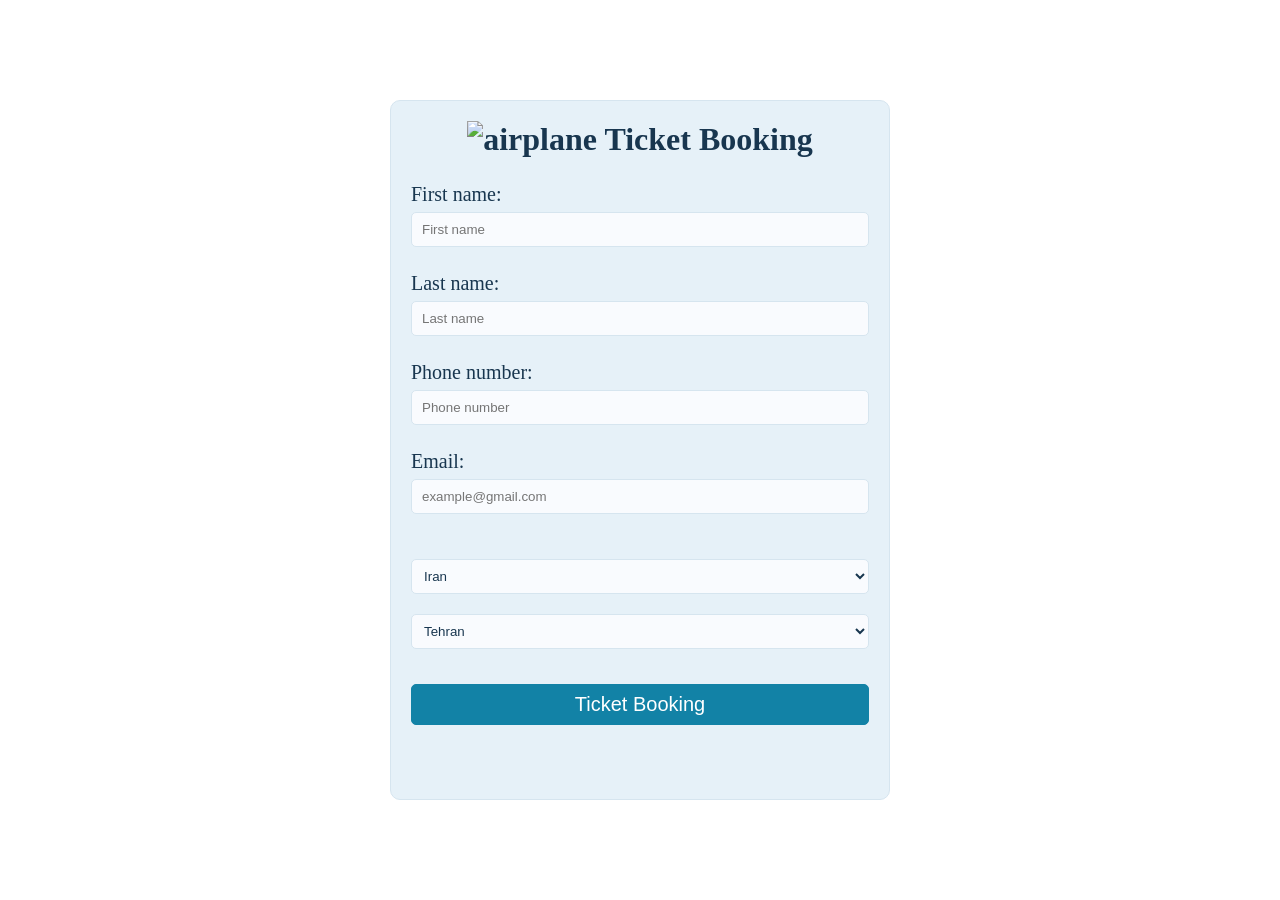
==== ticket booking.html @ 3ade8193 "Ticket Booking Project" ====
<!DOCTYPE html>
<html lang="en">

<head>
    <meta charset="UTF-8">
    <meta name="viewport" content="width=device-width, initial-scale=1.0">
    <link rel="stylesheet" href="/ticket booking.css">
    <title>ticket booking</title>
</head>

<body>

    <form class="ticket-booking-form">
        <h1 class="ticket-booking-title">
            <img src="/images/airplane.svg" alt="airplane" class="image-airplane">
            Ticket Booking
        </h1>
        <label for="first-name">First name:</label>
        <input type="text" id="first-name" placeholder="First name">
        <p class="error-message" id="first-name-error">Lorem, ipsum dolor.</p>
        <label for="last-name">Last name:</label>
        <input type="text" id="last-name" placeholder="Last name">
        <p class="error-message" id="last-name-error"></p>
        <label for="phone-number">Phone number:</label>
        <input type="tel" id="phone-number" placeholder="Phone number">
        <p class="error-message" id="phone-number-error"></p>
        <label for="email">Email:</label>
        <input type="email" id="email" placeholder="example@gmail.com">
        <p class="error-message" id="email-error"></p>
        <select name="country" id="select-country">
            <option value="Iran">Iran</option>
            <option value="Canada">Canada</option>
            <option value="Qatar">Qatar</option>
            <option value="Russia">Russia</option>
        </select>
        <select name="city" id="select-city">
        </select>

        <button type="button" id="ticket-booking">Ticket Booking</button>
    </form>

    <div id="message-success">
        <h2 class="message-success-title">Successful booking</h2>
        <p class="message-success-description">Your ticket has been booked successfully. Have a wonderful trip!</p>
       <button id="close-message-success">close</button>
    </div>

    <script src="/ticket booking.js"></script>
</body>

</html>
---- ticket booking.css ----
* {
    box-sizing: border-box;
    margin: 0;
    padding: 0;
}

body {
    background-image: url('/images/travel-background.png');
    min-height: 100vh;
    display: flex;
    justify-content: center;
    align-items: center;
    background-size: cover;
    background-position: center;
    background-repeat: no-repeat;
    padding: 20px 0;
}

.ticket-booking-form {
    background-color: #E6F1F8;
    padding: 20px;
    width: 500px;
    max-width: calc(100% - 30px);
    min-height: 700px;
    border-radius: 10px;
    display: flex;
    flex-direction: column;
    border: 1px solid #D6E5EF;
}

.ticket-booking-title {
    color: #18364F;
    text-align: center;
    margin-bottom: 25px;
}

.image-airplane {
    width: 30px;
}

label {
    color: #18364F;
    font-size: 20px;
    margin-bottom: 6px;
}

input {
    height: 35px;
    width: 100%;
    border-radius: 5px;
    margin-bottom: 25px;
    padding: 0 10px;
    background-color: #F9FBFE;
    color: #18364F;
    border: 1px solid #D6E5EF;
}

input:hover {
    border-color: #64A9D7;
}

input:focus {
    outline: 2px solid #64A9D7;
    outline-offset: 1px;
}

.error-message {
    color: rgb(255, 0, 0);
    font-size: 14px;
    margin-bottom: 15px;
    margin-top: -10px;
    display: none;
}

#select-country {
    margin-top: 20px;
    margin-bottom: 20px;
}

#select-country,
#select-city {
    width: 100%;
    height: 35px;
    border-radius: 5px;
    color: #18364F;
    background-color: #F9FBFE;
    border: 1px solid #D6E5EF;
    padding: 0 8px;
}

#select-country:focus,
#select-city:focus {
    outline: 2px solid #64A9D7;
    outline-offset: 1px;
}

#ticket-booking {
    width: 100%;
    margin-top: 35px;
    background-color: #1282A6;
    color: #FFFFFF;
    font-size: 20px;
    padding: 8px 5px;
    border-radius: 5px;
    border: 1px solid #1282A6;
    cursor: pointer;
    transition: background-color 0.2s ease;
}

#ticket_booking:hover {
    background-color: #0E6F8F;
    border-color: #0E6F8F;
}

#message-success {
    display: none;
    background-color: rgba(148, 216, 251, 0.5);
    padding: 15px;
    border-radius: 4px;
    position: fixed;
    top: 20px;
    right: 20px;
    max-width: min(360px, calc(100vw - 40px));
    overflow-wrap: break-word;
}

.message-success-title {
    font-size: 18px;
    margin-bottom: 8px;
    color: #18364F;
}

.message-success-description {
    color: #416B85;
}

#close-message-success {
    color: #fff;
    background-color: #1282A6;
    border: 1px solid #1282A6;
    font-size: 13px;
    padding: 2px;
    border-radius: 5px;
    margin-top: 10px;
    cursor: pointer;
}

/* Tablet */
@media screen and (max-width: 768px) {
    .ticket_booking_form {
        width: 85%;
        min-height: auto;
        padding: 20px;
    }

    label {
        font-size: 18px;
    }

    .ticket_booking_title {
        font-size: 26px;
    }

    #message-success {
        max-width: min(320px, calc(100vw - 40px));
    }
}

/* Mobile */
@media screen and (max-width: 480px) {
    body {
        align-items: flex-start;
    }

    .ticket_booking_form {
        width: calc(100% - 30px);
        min-height: auto;
        padding: 18px;
    }

    .ticket_booking_title {
        font-size: 23px;
        margin-bottom: 20px;
    }

    .image-airplane {
        width: 24px;
    }

    label {
        font-size: 16px;
    }

    input {
        margin-bottom: 20px;
    }

    #ticket_booking {
        font-size: 17px;
        margin-top: 25px;
    }

    #message-success {
        width: calc(100% - 30px);
        max-width: 350px;
        top: 15px;
        right: 15px;
        padding: 12px;
    }

    .message-success-title {
        font-size: 17px;
    }

    .message-success-description {
        font-size: 14px;
        line-height: 1.6;
    }
}
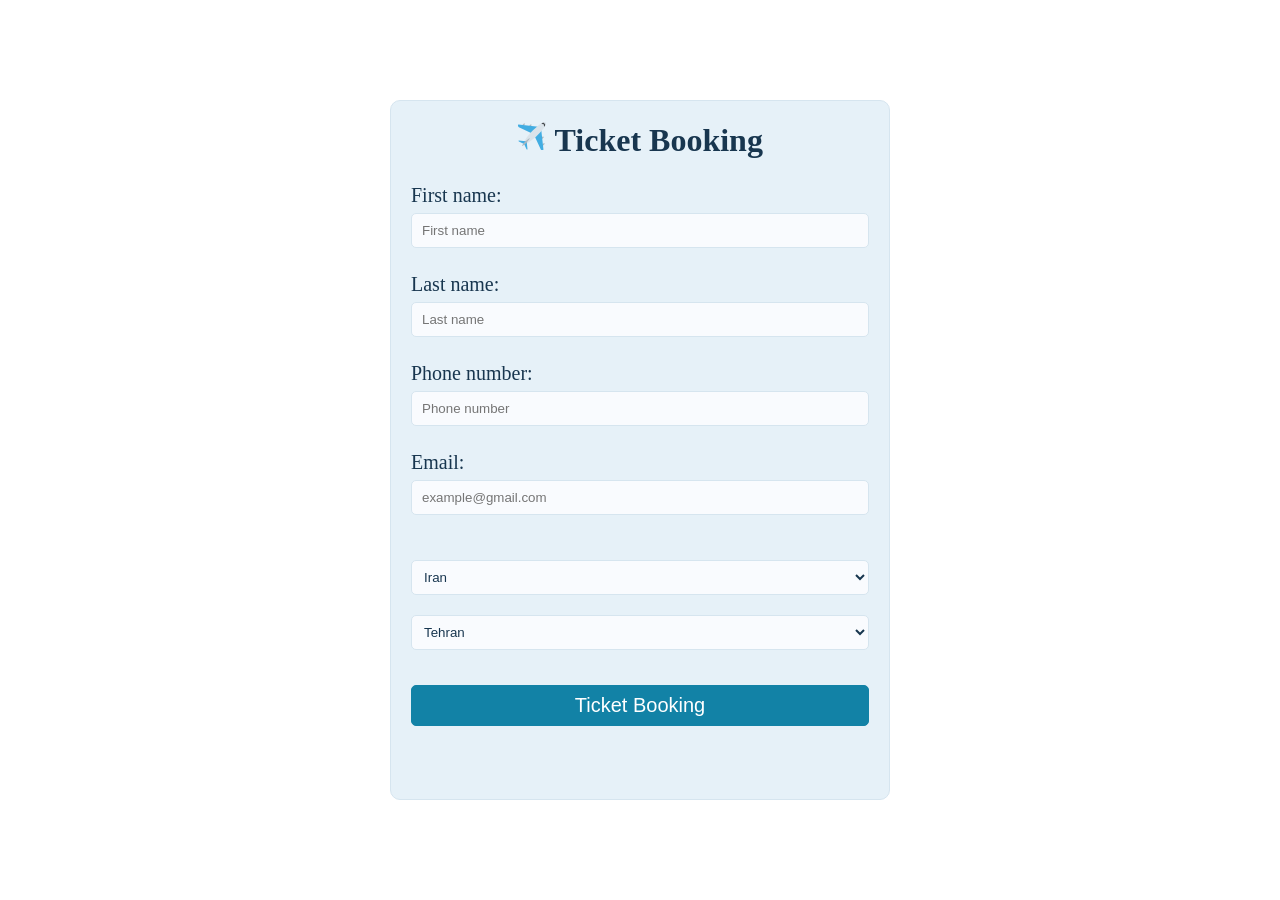
==== commit d22fb316: "Update ticket booking.html" ====
--- a/ticket booking.html
+++ b/ticket booking.html
@@ -4,7 +4,7 @@
 <head>
     <meta charset="UTF-8">
     <meta name="viewport" content="width=device-width, initial-scale=1.0">
-    <link rel="stylesheet" href="/ticket booking.css">
+    <link rel="stylesheet" href="./ticket booking.css">
     <title>ticket booking</title>
 </head>
 
@@ -12,7 +12,7 @@
 
     <form class="ticket-booking-form">
         <h1 class="ticket-booking-title">
-            <img src="/images/airplane.svg" alt="airplane" class="image-airplane">
+            <img src="./airplane.svg" alt="airplane" class="image-airplane">
             Ticket Booking
         </h1>
         <label for="first-name">First name:</label>
@@ -45,7 +45,7 @@
        <button id="close-message-success">close</button>
     </div>
 
-    <script src="/ticket booking.js"></script>
+    <script src="./ticket booking.js"></script>
 </body>
 
-</html>+</html>
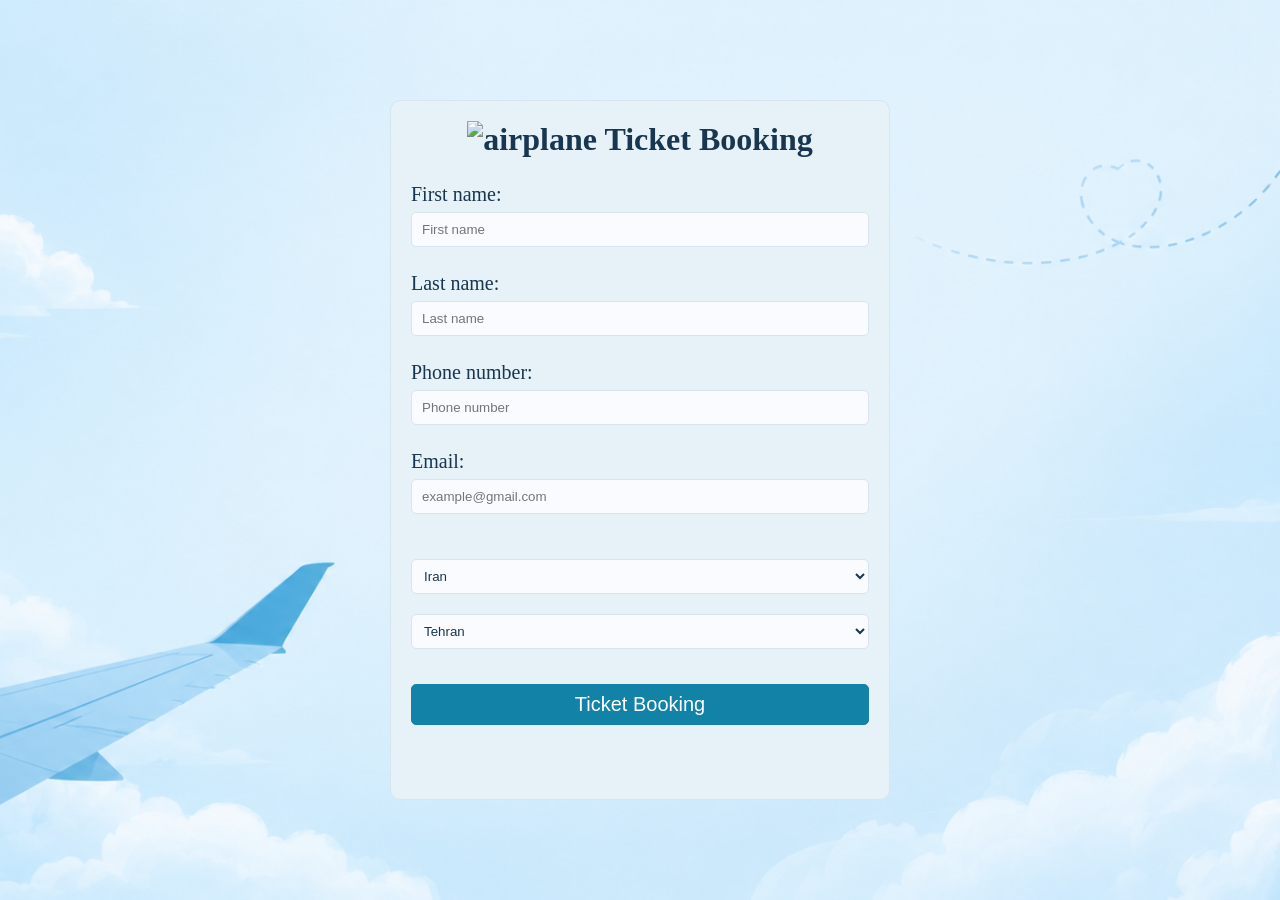
==== commit bb1bea59: "Update ticket booking.html" ====
--- a/ticket booking.html
+++ b/ticket booking.html
@@ -12,7 +12,7 @@
 
     <form class="ticket-booking-form">
         <h1 class="ticket-booking-title">
-            <img src="./airplane.svg" alt="airplane" class="image-airplane">
+            <img src="./images/airplane.svg" alt="airplane" class="image-airplane">
             Ticket Booking
         </h1>
         <label for="first-name">First name:</label>
--- a/ticket booking.css
+++ b/ticket booking.css
@@ -6,7 +6,7 @@
 }
 
 body {
-    background-image: url('/images/travel-background.png');
+    background-image: url("./travel-background.png");
     min-height: 100vh;
     display: flex;
     justify-content: center;
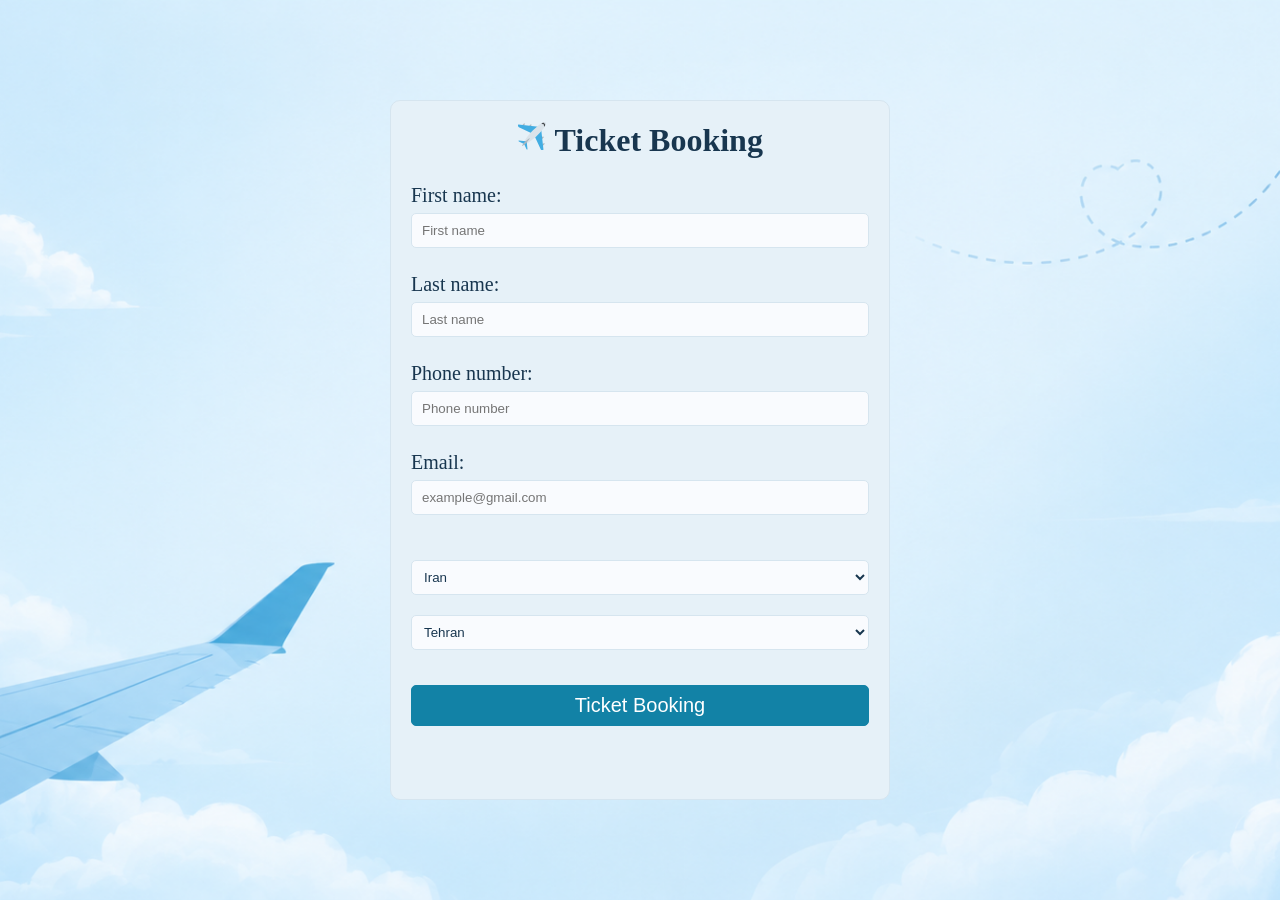
==== commit abad7f88: "Update ticket booking.html" ====
--- a/ticket booking.html
+++ b/ticket booking.html
@@ -12,7 +12,7 @@
 
     <form class="ticket-booking-form">
         <h1 class="ticket-booking-title">
-            <img src="./images/airplane.svg" alt="airplane" class="image-airplane">
+            <img src="./airplane.svg" alt="airplane" class="image-airplane">
             Ticket Booking
         </h1>
         <label for="first-name">First name:</label>
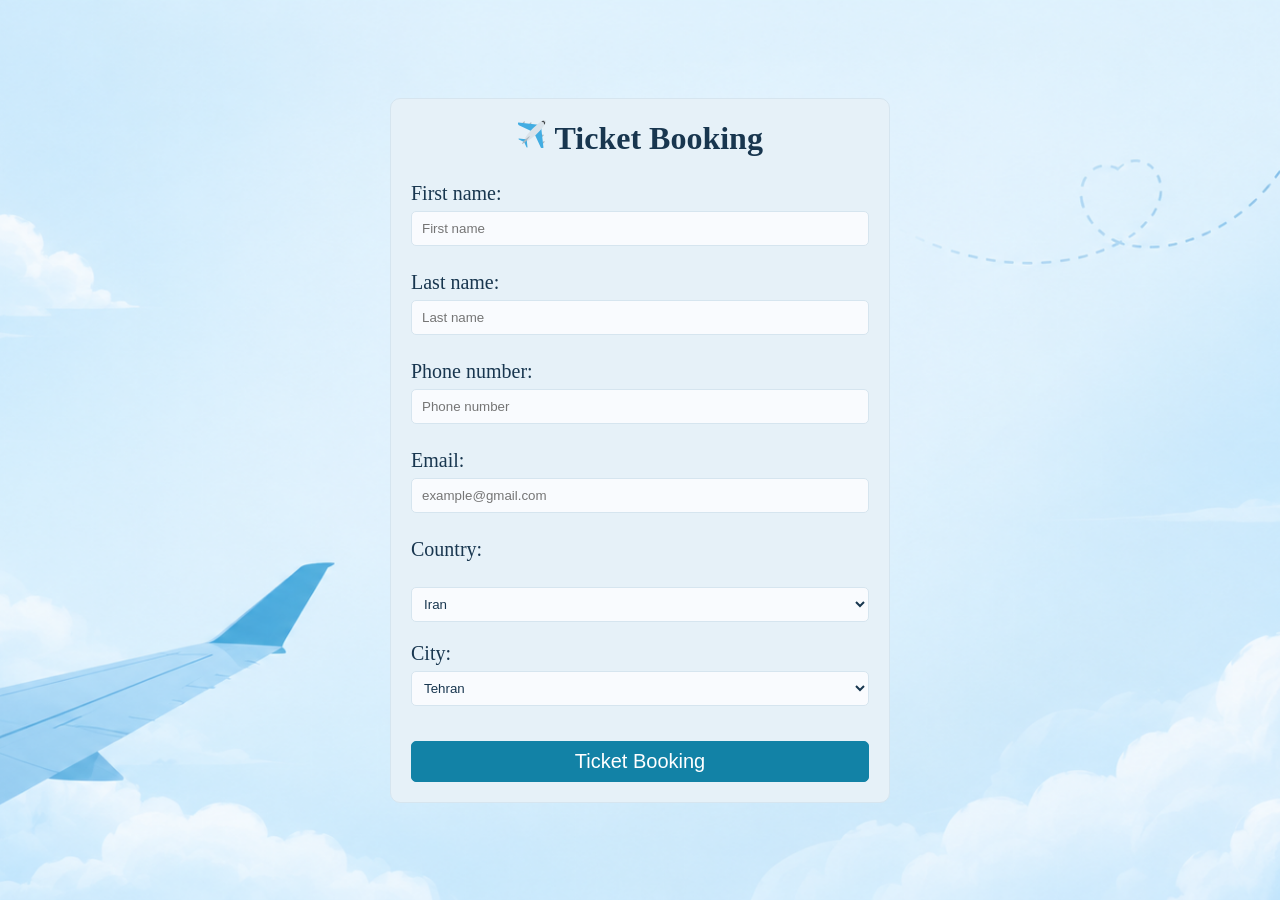
==== commit f2c87809: "Update ticket booking.html" ====
--- a/ticket booking.html
+++ b/ticket booking.html
@@ -1,51 +1,71 @@
+
 <!DOCTYPE html>
 <html lang="en">
 
 <head>
     <meta charset="UTF-8">
     <meta name="viewport" content="width=device-width, initial-scale=1.0">
+
     <link rel="stylesheet" href="./ticket booking.css">
-    <title>ticket booking</title>
+
+    <title>Ticket Booking</title>
 </head>
 
 <body>
 
     <form class="ticket-booking-form">
+
         <h1 class="ticket-booking-title">
             <img src="./airplane.svg" alt="airplane" class="image-airplane">
             Ticket Booking
         </h1>
+
         <label for="first-name">First name:</label>
         <input type="text" id="first-name" placeholder="First name">
-        <p class="error-message" id="first-name-error">Lorem, ipsum dolor.</p>
+        <p class="error-message" id="first-name-error"></p>
+
         <label for="last-name">Last name:</label>
         <input type="text" id="last-name" placeholder="Last name">
         <p class="error-message" id="last-name-error"></p>
+
         <label for="phone-number">Phone number:</label>
         <input type="tel" id="phone-number" placeholder="Phone number">
         <p class="error-message" id="phone-number-error"></p>
+
         <label for="email">Email:</label>
         <input type="email" id="email" placeholder="example@gmail.com">
         <p class="error-message" id="email-error"></p>
+
+        <label for="select-country">Country:</label>
         <select name="country" id="select-country">
             <option value="Iran">Iran</option>
             <option value="Canada">Canada</option>
             <option value="Qatar">Qatar</option>
             <option value="Russia">Russia</option>
         </select>
-        <select name="city" id="select-city">
-        </select>
 
-        <button type="button" id="ticket-booking">Ticket Booking</button>
+        <label for="select-city">City:</label>
+        <select name="city" id="select-city"></select>
+
+        <button type="button" id="ticket-booking">
+            Ticket Booking
+        </button>
+
     </form>
 
     <div id="message-success">
         <h2 class="message-success-title">Successful booking</h2>
-        <p class="message-success-description">Your ticket has been booked successfully. Have a wonderful trip!</p>
-       <button id="close-message-success">close</button>
+
+        <p class="message-success-description">
+            Your ticket has been booked successfully. Have a wonderful trip!
+        </p>
+
+        <button type="button" id="close-message-success">
+            Close
+        </button>
     </div>
 
     <script src="./ticket booking.js"></script>
+
 </body>
-
 </html>
--- a/ticket booking.css
+++ b/ticket booking.css
@@ -108,7 +108,7 @@
     transition: background-color 0.2s ease;
 }
 
-#ticket_booking:hover {
+#ticket-booking:hover {
     background-color: #0E6F8F;
     border-color: #0E6F8F;
 }
@@ -148,7 +148,7 @@
 
 /* Tablet */
 @media screen and (max-width: 768px) {
-    .ticket_booking_form {
+    .ticket-booking-form {
         width: 85%;
         min-height: auto;
         padding: 20px;
@@ -158,7 +158,7 @@
         font-size: 18px;
     }
 
-    .ticket_booking_title {
+    .ticket-booking-title {
         font-size: 26px;
     }
 
@@ -173,13 +173,13 @@
         align-items: flex-start;
     }
 
-    .ticket_booking_form {
+    .ticket-booking-form {
         width: calc(100% - 30px);
         min-height: auto;
         padding: 18px;
     }
 
-    .ticket_booking_title {
+    .ticket-booking-title {
         font-size: 23px;
         margin-bottom: 20px;
     }
@@ -196,7 +196,7 @@
         margin-bottom: 20px;
     }
 
-    #ticket_booking {
+    #ticket-booking {
         font-size: 17px;
         margin-top: 25px;
     }
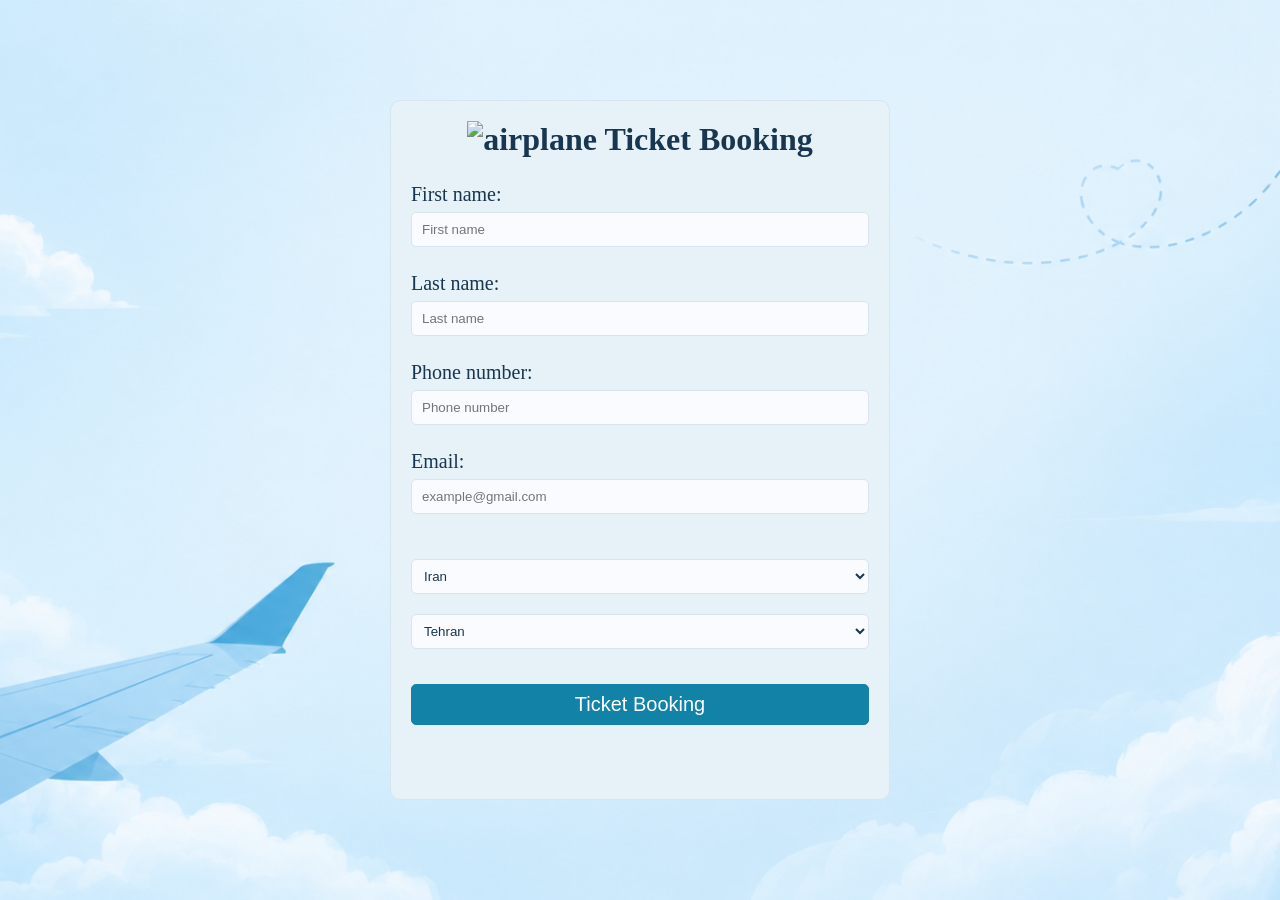
==== commit aa4edabf: "Update ticket booking.html" ====
--- a/ticket booking.html
+++ b/ticket booking.html
@@ -1,71 +1,51 @@
-
 <!DOCTYPE html>
 <html lang="en">
 
 <head>
     <meta charset="UTF-8">
     <meta name="viewport" content="width=device-width, initial-scale=1.0">
-
     <link rel="stylesheet" href="./ticket booking.css">
-
-    <title>Ticket Booking</title>
+    <title>ticket booking</title>
 </head>
 
 <body>
 
     <form class="ticket-booking-form">
-
         <h1 class="ticket-booking-title">
-            <img src="./airplane.svg" alt="airplane" class="image-airplane">
+            <img src="./images/airplane.svg" alt="airplane" class="image-airplane">
             Ticket Booking
         </h1>
-
         <label for="first-name">First name:</label>
         <input type="text" id="first-name" placeholder="First name">
-        <p class="error-message" id="first-name-error"></p>
-
+        <p class="error-message" id="first-name-error">Lorem, ipsum dolor.</p>
         <label for="last-name">Last name:</label>
         <input type="text" id="last-name" placeholder="Last name">
         <p class="error-message" id="last-name-error"></p>
-
         <label for="phone-number">Phone number:</label>
         <input type="tel" id="phone-number" placeholder="Phone number">
         <p class="error-message" id="phone-number-error"></p>
-
         <label for="email">Email:</label>
         <input type="email" id="email" placeholder="example@gmail.com">
         <p class="error-message" id="email-error"></p>
-
-        <label for="select-country">Country:</label>
         <select name="country" id="select-country">
             <option value="Iran">Iran</option>
             <option value="Canada">Canada</option>
             <option value="Qatar">Qatar</option>
             <option value="Russia">Russia</option>
         </select>
+        <select name="city" id="select-city">
+        </select>
 
-        <label for="select-city">City:</label>
-        <select name="city" id="select-city"></select>
-
-        <button type="button" id="ticket-booking">
-            Ticket Booking
-        </button>
-
+        <button type="button" id="ticket-booking">Ticket Booking</button>
     </form>
 
     <div id="message-success">
         <h2 class="message-success-title">Successful booking</h2>
-
-        <p class="message-success-description">
-            Your ticket has been booked successfully. Have a wonderful trip!
-        </p>
-
-        <button type="button" id="close-message-success">
-            Close
-        </button>
+        <p class="message-success-description">Your ticket has been booked successfully. Have a wonderful trip!</p>
+       <button id="close-message-success">close</button>
     </div>
 
     <script src="./ticket booking.js"></script>
+</body>
 
-</body>
 </html>
